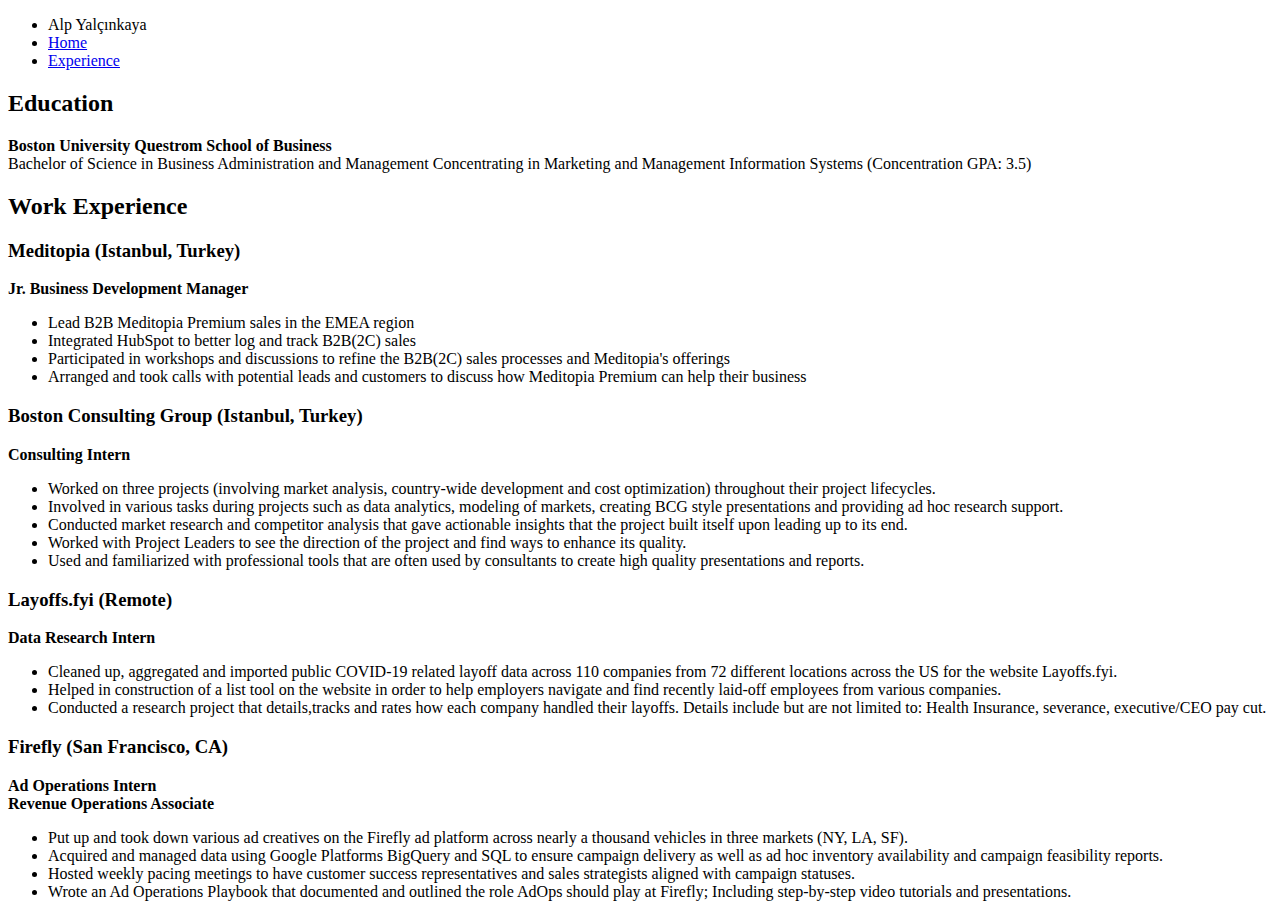
==== experience.html @ 3d837c70 "Initial commit" ====
<!DOCTYPE html>
<html lang="en">
<head>
    <meta charset="UTF-8">
    <meta name="viewport" content="width=device-width, initial-scale=1.0">
    <title>Alp's Experiences</title>
</head>
<body>
 <div class="main-nav">
    <ul class="nav">
        <li class="name">Alp Yalçınkaya</li>
        <li><a href="/Users/alpyalcinkaya/Desktop/Coding Projects/Techdegree-project-1/index.html">Home</a></li>
        <li><a href="/Users/alpyalcinkaya/Desktop/Coding Projects/Techdegree-project-1/experience.html">Experience</a></li>
    </ul>
 </div>

  <main>
    <section><!--Education Section-->
        <h2>Education</h2>
        <p><strong>Boston University Questrom School of Business</strong><br>
        Bachelor of Science in Business Administration and Management Concentrating in Marketing and Management Information Systems (Concentration GPA: 3.5)
        </p>
    </section>

    <section>  <!-- Work Experience section-->
        <h2>Work Experience</h2>
            <h3>Meditopia (Istanbul, Turkey)</h3>
            <p><strong>Jr. Business Development Manager</strong></p>
            <ul>
                <li>Lead B2B Meditopia Premium sales in the EMEA region</li>
                <li>Integrated HubSpot to better log and track B2B(2C) sales</li>
                <li>Participated in workshops and discussions to refine the B2B(2C) sales processes and Meditopia's offerings</li>
                <li>Arranged and took calls with potential leads and customers to discuss how Meditopia Premium can help their business</li>
            </ul>
            <h3>Boston Consulting Group (Istanbul, Turkey)</h3>
            <p><strong>Consulting Intern</strong></p>
            <ul>
                <li>Worked on three projects (involving market analysis, country-wide development and cost optimization) throughout their project lifecycles.</li>
                <li>Involved in various tasks during projects such as data analytics, modeling of markets, creating BCG style presentations and providing ad hoc research support.</li>
                <li>Conducted market research and competitor analysis that gave actionable insights that the project built itself upon leading up to its end.</li>
                <li>Worked with Project Leaders to see the direction of the project and find ways to enhance its quality.</li>
                <li>Used and familiarized with professional tools that are often used by consultants to create high quality presentations and reports.</li>
            </ul>

            <h3>Layoffs.fyi (Remote)</h3>
            <p><strong>Data Research Intern</strong></p>
            <ul>
                <li>Cleaned up, aggregated and imported public COVID-19 related layoff data across 110 companies from 72 different locations across the US for the website Layoffs.fyi.</li>
                <li>Helped in construction of a list tool on the website in order to help employers navigate and find recently laid-off employees from various companies.</li>
                <li>Conducted a research project that details,tracks and rates how each company handled their layoffs. Details include but are not limited to: Health Insurance, severance, executive/CEO pay cut.</li>
            </ul>

            <h3>Firefly (San Francisco, CA)</h3>
            <p>
                <strong>Ad Operations Intern</strong><br>
                <strong>Revenue Operations Associate</strong>
            </p>
            <ul>
                <li>Put up and took down various ad creatives on the Firefly ad platform across nearly a thousand vehicles in three markets (NY, LA, SF). </li>
                <li>Acquired and managed data using Google Platforms BigQuery and SQL to ensure campaign delivery as well as ad hoc inventory availability and campaign feasibility reports. </li>
                <li>Hosted weekly pacing meetings to have customer success representatives and sales strategists aligned with campaign statuses. </li>
                <li>Wrote an Ad Operations Playbook that documented and outlined the role AdOps should play at Firefly; Including step-by-step video tutorials and presentations. </li>
            </ul>

    </section>

  </main>
    
</body>
</html>
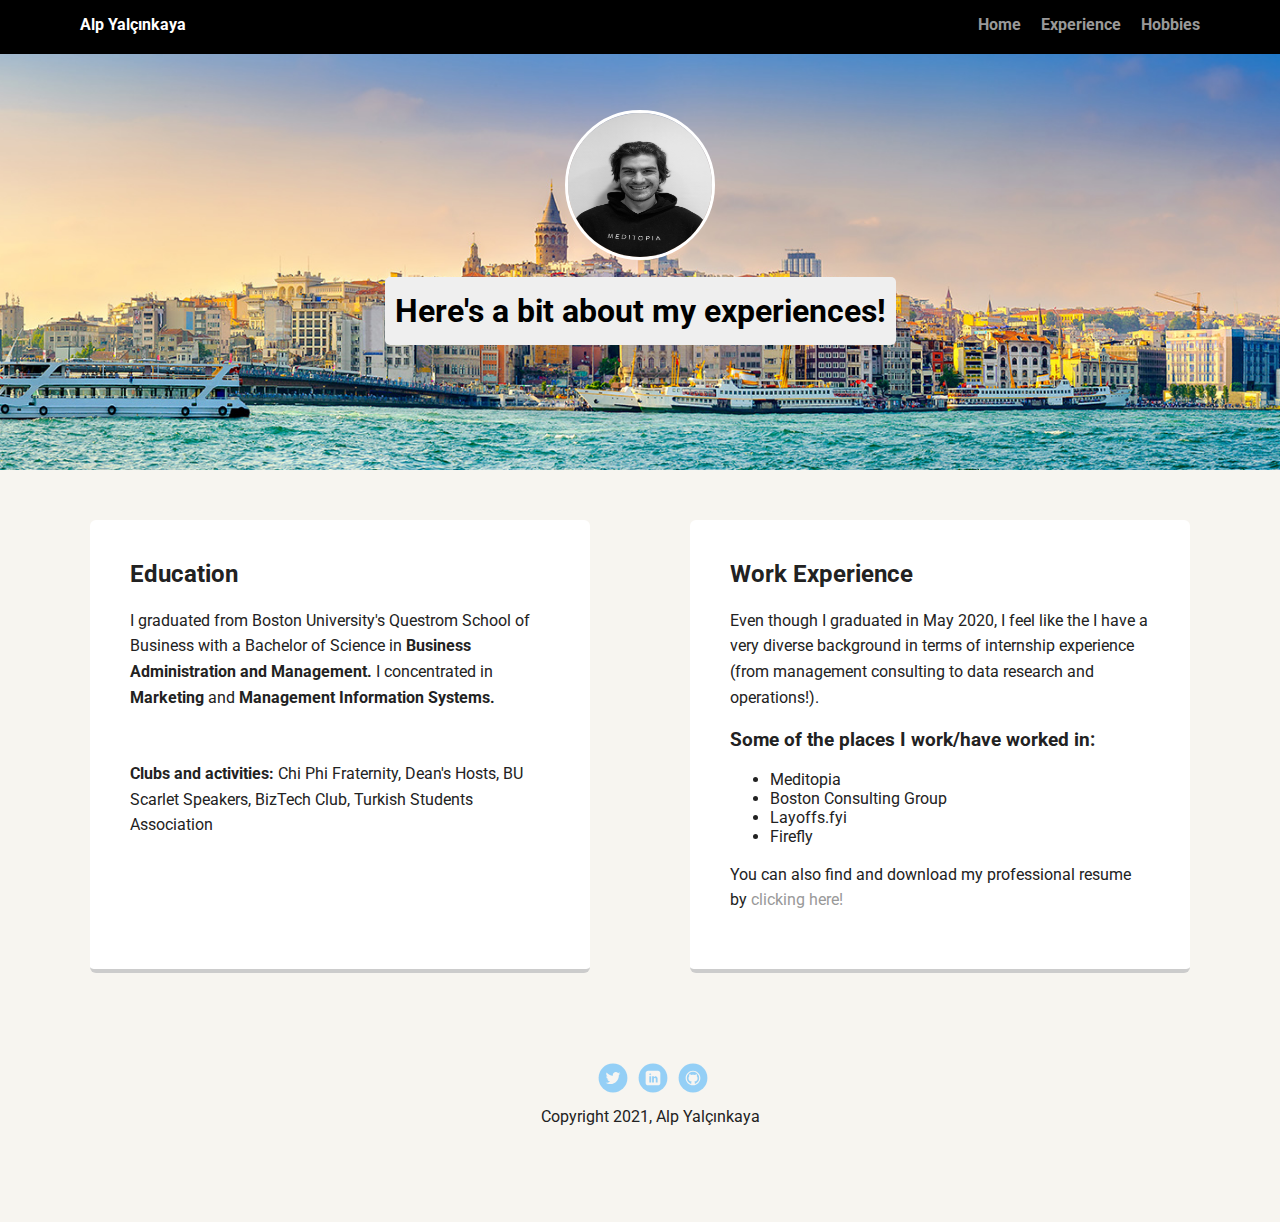
==== commit 4c294ca5: "Content changes & Hobby section" ====
--- a/experience.html
+++ b/experience.html
@@ -4,67 +4,57 @@
     <meta charset="UTF-8">
     <meta name="viewport" content="width=device-width, initial-scale=1.0">
     <title>Alp's Experiences</title>
+    <link rel="stylesheet" href="styles.css">
+    <link href="https://fonts.googleapis.com/css?family=Muli%7CRoboto:400,300,500,700,900" rel="stylesheet">
 </head>
 <body>
+
  <div class="main-nav">
     <ul class="nav">
         <li class="name">Alp Yalçınkaya</li>
-        <li><a href="/Users/alpyalcinkaya/Desktop/Coding Projects/Techdegree-project-1/index.html">Home</a></li>
-        <li><a href="/Users/alpyalcinkaya/Desktop/Coding Projects/Techdegree-project-1/experience.html">Experience</a></li>
+        <li><a href="/Users/alpyalcinkaya/Desktop/Projects/Techdegree-project-1/index.html">Home</a></li>
+        <li><a href="/Users/alpyalcinkaya/Desktop/Projects/Techdegree-project-1/experience.html">Experience</a></li>
+        <li><a href="/Users/alpyalcinkaya/Desktop/Projects/Techdegree-project-1/hobbies.html">Hobbies</a></li>
     </ul>
  </div>
 
-  <main>
-    <section><!--Education Section-->
+  <header>
+    <img src="images/me.jpg" alt="Picture of Alp Yalçınkaya" class="profile-image">
+    <h1 class="tag name">Here's a bit about my experiences!</h1>
+  </header>
+
+  <main class="flex">
+    <section class="card"> <!--Education Section-->
         <h2>Education</h2>
-        <p><strong>Boston University Questrom School of Business</strong><br>
-        Bachelor of Science in Business Administration and Management Concentrating in Marketing and Management Information Systems (Concentration GPA: 3.5)
+        <p>I graduated from Boston University's Questrom School of Business with a Bachelor of Science in 
+        <strong>Business Administration and Management.</strong> I concentrated in <strong>Marketing</strong> and <strong>Management Information Systems.</strong> 
         </p>
+        </br>
+        <p><strong>Clubs and activities:</strong> Chi Phi Fraternity, Dean's Hosts, BU Scarlet Speakers, BizTech Club, Turkish Students Association</p>
     </section>
 
-    <section>  <!-- Work Experience section-->
+    <section class="card">  <!-- Work Experience section-->
         <h2>Work Experience</h2>
-            <h3>Meditopia (Istanbul, Turkey)</h3>
-            <p><strong>Jr. Business Development Manager</strong></p>
+        <p>Even though I graduated in May 2020, I feel like the I have a very diverse background in terms of internship experience (from management consulting to data research and operations!).</p>
+            <h3>Some of the places I work/have worked in:</h3>
             <ul>
-                <li>Lead B2B Meditopia Premium sales in the EMEA region</li>
-                <li>Integrated HubSpot to better log and track B2B(2C) sales</li>
-                <li>Participated in workshops and discussions to refine the B2B(2C) sales processes and Meditopia's offerings</li>
-                <li>Arranged and took calls with potential leads and customers to discuss how Meditopia Premium can help their business</li>
+                <li>Meditopia</li>
+                <li>Boston Consulting Group</li>
+                <li>Layoffs.fyi</li>
+                <li>Firefly</li>
             </ul>
-            <h3>Boston Consulting Group (Istanbul, Turkey)</h3>
-            <p><strong>Consulting Intern</strong></p>
-            <ul>
-                <li>Worked on three projects (involving market analysis, country-wide development and cost optimization) throughout their project lifecycles.</li>
-                <li>Involved in various tasks during projects such as data analytics, modeling of markets, creating BCG style presentations and providing ad hoc research support.</li>
-                <li>Conducted market research and competitor analysis that gave actionable insights that the project built itself upon leading up to its end.</li>
-                <li>Worked with Project Leaders to see the direction of the project and find ways to enhance its quality.</li>
-                <li>Used and familiarized with professional tools that are often used by consultants to create high quality presentations and reports.</li>
-            </ul>
+        <p>You can also find and download my professional resume by <a href="https://drive.google.com/file/d/1UKCB60I1sYR30ATrdbD-eCKXerd-CmOd/view?usp=sharing" target="_blank">clicking here!</a></p>
+    </section>
+  </main>
 
-            <h3>Layoffs.fyi (Remote)</h3>
-            <p><strong>Data Research Intern</strong></p>
-            <ul>
-                <li>Cleaned up, aggregated and imported public COVID-19 related layoff data across 110 companies from 72 different locations across the US for the website Layoffs.fyi.</li>
-                <li>Helped in construction of a list tool on the website in order to help employers navigate and find recently laid-off employees from various companies.</li>
-                <li>Conducted a research project that details,tracks and rates how each company handled their layoffs. Details include but are not limited to: Health Insurance, severance, executive/CEO pay cut.</li>
-            </ul>
-
-            <h3>Firefly (San Francisco, CA)</h3>
-            <p>
-                <strong>Ad Operations Intern</strong><br>
-                <strong>Revenue Operations Associate</strong>
-            </p>
-            <ul>
-                <li>Put up and took down various ad creatives on the Firefly ad platform across nearly a thousand vehicles in three markets (NY, LA, SF). </li>
-                <li>Acquired and managed data using Google Platforms BigQuery and SQL to ensure campaign delivery as well as ad hoc inventory availability and campaign feasibility reports. </li>
-                <li>Hosted weekly pacing meetings to have customer success representatives and sales strategists aligned with campaign statuses. </li>
-                <li>Wrote an Ad Operations Playbook that documented and outlined the role AdOps should play at Firefly; Including step-by-step video tutorials and presentations. </li>
-            </ul>
-
-    </section>
-
-  </main>
+  <footer>
+    <ul>
+      <li><a href="https://twitter.com/alpyalcinkaya98" class="social twitter" target="_blank">Twitter</a></li>
+      <li><a href="https://www.linkedin.com/in/alpyalcinkaya/" class="social linkedin" target="_blank">LinkedIn</a></li>
+      <li><a href="https://github.com/alpyalcinkaya" class="social github" target="_blank">Github</a></li>
+    </ul>
+    <p class="copyright">Copyright 2021, Alp Yalçınkaya</p>
+  </footer>
     
 </body>
 </html>--- a/styles.css
+++ b/styles.css
@@ -0,0 +1,207 @@
+/* Global Layout Set-up */
+* { 
+  box-sizing: border-box;
+}
+  
+body {
+  margin: 0;
+  padding: 0;
+  text-align: center;
+  font-family: 'Roboto', sans-serif;
+  color: #222;
+  background: #f7f5f0;
+}
+/* Link Styles */
+
+a {
+  text-decoration: none;
+  color: #999;
+}
+a:hover {
+  color: #6633ff;
+}
+
+/* Section Styles */
+
+.main-nav {
+  width: 100%;
+  background: black;
+  min-height: 30px;
+  padding: 10px;
+  position: fixed;
+  text-align: center;
+}
+.nav {
+  display: flex;
+  justify-content: space-around;
+  font-weight: 700;
+  list-style-type: none;
+  margin: 0 auto;
+  padding: 0;
+}
+
+.nav .name {
+    display: block;
+    margin-right: auto;
+    color: white;
+}
+.nav li {
+  padding: 5px 10px 10px 10px;
+}
+.nav a {
+  transition: all .5s;
+}
+.nav a:hover {
+  color: white
+}
+
+header {
+  text-align: center;
+  background: url('images/istanbul.jpg') no-repeat top center ;
+  background-size: cover;
+  overflow: hidden;
+  padding-top: 60px;
+}
+header {
+  line-height: 1.5;
+}
+header .profile-image {
+  margin-top: 50px;
+  width: 150px;
+  height: 150px;
+  border-radius: 50%;
+  border: 3px solid white;
+  transition: all .5s;
+}
+header .profile-image:hover {
+  transform: scale(1.2) rotate(720deg);
+}
+.tag {
+  background-color: #efefef;
+  color: black;
+  padding: 10px;
+  border-radius: 5px;
+  display: table;
+  margin: 10px auto;
+} 
+.location {
+  background-color: #222;
+  color: yellow;
+}
+.card {
+  margin: 30px;
+  padding: 20px 40px 40px;
+  max-width: 500px;
+  text-align: left;
+  background: #fff;
+  border-bottom: 4px solid #ccc;
+  border-radius: 6px;
+  transition: all .5s;
+}
+.card:hover {
+  border-color: #ff99ff;
+}
+
+ul.skills {
+  padding: 0;
+  text-align: center;
+}
+
+.skills li {
+  border-radius: 6px;
+  display: inline-block;
+  background: #ff9904;
+  color: white;
+  padding: 5px 10px;
+  margin: 2px;
+}
+
+.skills li:nth-child(odd) {
+  background: #0399ff;
+}
+
+footer {
+  width: 100%;
+  min-height: 30px;
+  padding: 20px 0 40px 20px;
+}
+
+footer .copyright {
+  top: -8px;
+  font-size: .75em;
+}
+
+footer ul {
+  list-style-type: none;
+  margin: 0;
+  padding: 0;
+}
+
+footer ul li {
+  display: inline-block;
+}
+
+a.social {
+  display: inline-block;
+  text-indent: -9999px;
+  margin-left: 5px;
+  width: 30px;
+  height: 30px;
+  background-size: 30px 30px;
+  opacity: .4;
+  transition: all .5s;
+}
+a.twitter {
+  background-image: url(images/twitter.svg);
+}
+a.linkedin {
+  background-image: url(images/linkedin.svg);
+}
+a.github {
+  background-image: url(images/github.svg);
+}
+a.social:hover {
+  opacity: 1;
+}
+.clearfix {
+  clear: both;
+}
+
+/* Styles for larger screens */
+@media screen and (min-width: 720px) {
+  
+  .flex {
+      display: -ms-flexbox;      /* TWEENER - IE 10 */
+      display: flex; 
+      max-width: 1200px;
+      -ms-flex-pack: distribute;
+      justify-content: space-around;
+      margin: 0 auto;
+  }
+
+  header {
+    min-height: 470px;
+  }
+
+  .nav {
+    max-width: 1200px;
+    padding: 0 30px;
+  }
+
+
+  main {
+    padding-top: 20px;
+  }
+
+  main p {
+    line-height: 1.6em;
+  }
+
+  footer {
+    font-size: 1.3em;
+    max-width: 1200px;
+    margin: 40px auto;
+  }
+
+}
+
